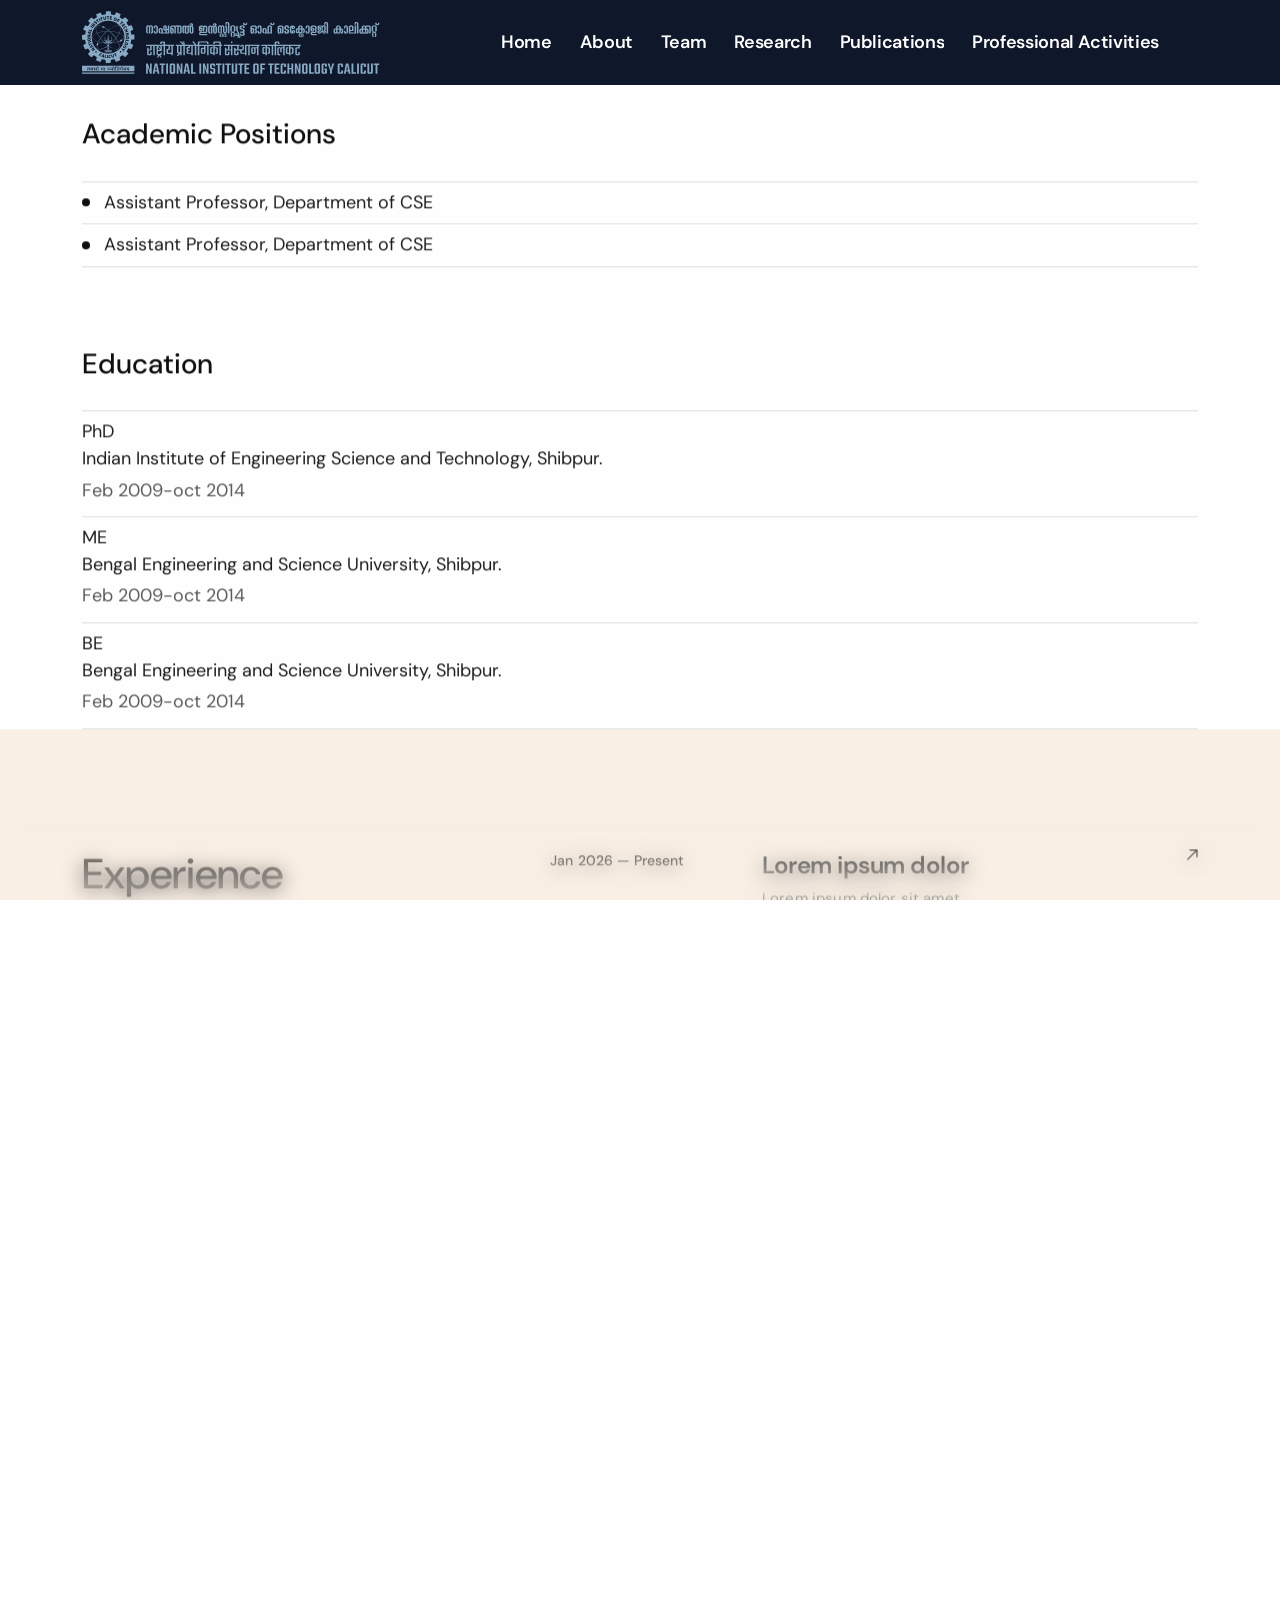
==== about.html @ 47cc39fa "add files via upload" ====
<!doctype html>
<html lang="en" data-bs-theme="light">

<head>
    <meta charset="UTF-8">
    <meta name="viewport" content="width=device-width, initial-scale=1.0">
    <meta http-equiv="x-ua-compatible" content="ie=edge">
    <meta name="description" content="Dr. Raju Hazari,Assistant Professor, Department of CSE">
        <title>Dr Raju Hazari-NITC</title>
    <!-- Favicon icon-->
    <link rel="shortcut icon" type="image/x-icon" href="img/favicon.png">

    <!-- Libs CSS -->
    <link rel="stylesheet" href="assets/css/vendors/carouselTicker.css">
    <link rel="stylesheet" href="assets/css/vendors/bootstrap.min.css">
    <link rel="stylesheet" href="assets/css/vendors/swiper-bundle.min.css">
    <link rel="stylesheet" href="assets/css/vendors/nice-select.css">
    <link rel="stylesheet" href="assets/css/vendors/font-awesome-pro.css">
    <link rel="stylesheet" href="assets/css/vendors/magnific-popup.css">
    <link rel="stylesheet" href="assets/css/vendors/odometer.css">
    <link rel="stylesheet" href="assets/css/vendors/spacing.css">

    <!-- Main CSS -->
    <link rel="stylesheet" href="assets/css/main.css">
</head>

<body class="">
    
    <header>

        <!-- header 2 area start -->
        <div class="at-header-area at-header-spacing header-transparent">
            <div class="container">
                <div class="row align-items-center">
                    <div class="col-xl-4 col-6">
                        <div class="at-header-logo">
                            <a href="index.html">
                                <img class="headimg" src="img/logo-white-01.svg" alt="NITC">
                                
                            </a>
                        </div>
                    </div>
                    <div class="col-xl-8 mx-auto d-none d-xl-flex justify-content-center">
                        <div class="at-main-menu d-inline-flex justify-content-center">
                            <nav class="at-mobile-menu-active">
                                <ul>
                                     <li>
                                        <a href="index.html">Home</a>
                                    
                                    </li>
                                    <li>
                                        <a href="about.html">About</a>
                                    
                                    </li>
                                     <li>
                                        <a href="#">Team</a>
                                        
                                    </li>
                                    <li>
                                        <a href="#">Research</a>
                                        
                                    </li>
                                     <li>
                                        <a href="#">Publications</a>
                                
                                    </li>
                                    
                                     <li>
                                        <a href="#">Professional Activities</a>
                                        
                                    </li>
                                    
                                </ul>
                            </nav>
                        </div>
                    </div>

                </div>
            </div>
        </div>
        <!-- header area end -->

        <!-- sticky-menu-area -->
        <button id="header-sticky" class="hamburger-open-btn hamburger-sticky-menu">
            <span>MENU</span>
            <span class="icon">

                <svg xmlns="http://www.w3.org/2000/svg" width="24" height="24" viewBox="0 0 24 24" fill="none">
                    <path d="M4 5C4 4.73478 4.10536 4.48043 4.29289 4.29289C4.48043 4.10536 4.73478 4 5 4H9C9.26522 4 9.51957 4.10536 9.70711 4.29289C9.89464 4.48043 10 4.73478 10 5V9C10 9.26522 9.89464 9.51957 9.70711 9.70711C9.51957 9.89464 9.26522 10 9 10H5C4.73478 10 4.48043 9.89464 4.29289 9.70711C4.10536 9.51957 4 9.26522 4 9V5ZM14 5C14 4.73478 14.1054 4.48043 14.2929 4.29289C14.4804 4.10536 14.7348 4 15 4H19C19.2652 4 19.5196 4.10536 19.7071 4.29289C19.8946 4.48043 20 4.73478 20 5V9C20 9.26522 19.8946 9.51957 19.7071 9.70711C19.5196 9.89464 19.2652 10 19 10H15C14.7348 10 14.4804 9.89464 14.2929 9.70711C14.1054 9.51957 14 9.26522 14 9V5ZM4 15C4 14.7348 4.10536 14.4804 4.29289 14.2929C4.48043 14.1054 4.73478 14 5 14H9C9.26522 14 9.51957 14.1054 9.70711 14.2929C9.89464 14.4804 10 14.7348 10 15V19C10 19.2652 9.89464 19.5196 9.70711 19.7071C9.51957 19.8946 9.26522 20 9 20H5C4.73478 20 4.48043 19.8946 4.29289 19.7071C4.10536 19.5196 4 19.2652 4 19V15ZM14 15C14 14.7348 14.1054 14.4804 14.2929 14.2929C14.4804 14.1054 14.7348 14 15 14H19C19.2652 14 19.5196 14.1054 19.7071 14.2929C19.8946 14.4804 20 14.7348 20 15V19C20 19.2652 19.8946 19.5196 19.7071 19.7071C19.5196 19.8946 19.2652 20 19 20H15C14.7348 20 14.4804 19.8946 14.2929 19.7071C14.1054 19.5196 14 19.2652 14 19V15Z" stroke="currentColor" stroke-width="2" stroke-linecap="round" stroke-linejoin="round" />
                </svg>
            </span>
        </button>
        <!-- sticky-menu-end -->

    </header>
    <!-- at-offcanvus-area-start -->

  
    <!-- offcanvas 2 start -->
    <div class="at-offcanvas-2-area">
        <div class="offcanvas-bg"></div>
        <div class="at-offcanvas-2-wrapper offcanvas-menu">
            <div class="at-offcanvas-2-left">
                <div class="at-header-logo d-flex justify-content-between align-items-center mb-50">
                    <a href="index.html">
                        <img class="dark-mode-invert" data-width="30" src="img/nitc_logo.svg" alt="Orisa">
                        
                    </a>
                    <span class="hamburger-close-btn">
                        <svg width="37" height="38" viewBox="0 0 37 38" fill="none" xmlns="http://www.w3.org/2000/svg">
                            <path d="M9.19141 9.80762L27.5762 28.1924" stroke="currentColor" stroke-width="1.5" stroke-linecap="round" stroke-linejoin="round" />
                            <path d="M9.19141 28.1924L27.5762 9.80761" stroke="currentColor" stroke-width="1.5" stroke-linecap="round" stroke-linejoin="round" />
                        </svg>
                    </span>
                </div>
                <div class="at-offcanvas-menu counter-row">
                    <nav></nav>
                </div>


                <span class="hamburger-close-btn hamburger-mobile-close-btn d-md-none">CLOSE</span>
            </div>
        </div>
    </div>
    <!-- offcanvas 2 end -->
    <div class="px-blur-bottom"></div>
    <!-- Begin magic cursor -->
    <div id="magic-cursor" class="cursor-black-bg">
        <div id="ball"></div>
    </div>
    <!-- End magic cursor -->
    <div id="smooth-wrapper">
        <div id="smooth-content" class="z-index-3">



            <!-- Main section 1 -->


            <main class="bg-neutral-0">

                <section class="sec-6-portfolio-details-3 overflow-hidden pt-100">
                    <div class="container">
                        <div class="row g-5">
                            <div class="col-md-12 sec-6-portfolio-details-3__col pt-100">
                                <h3 class="fz-font-3xl fw-500 neutral-950 mb-30">Academic Positions</h3>
                               <ul class="sec-6-portfolio-details-3__list ps-0 mb-0">
                                    <li>Assistant Professor, Department of CSE</li>
                                    <li>Assistant Professor, Department of CSE</li>
                                </ul>
                            </div>
                            
                            
                        </div>
                    </div>
                </section>

                   <section class="sec-6-portfolio-details-3 overflow-hidden pt-20">
                    <div class="container">
                        <div class="row g-5">
                            <div class="col-md-12 sec-6-portfolio-details-3__col pt-100">
                                <h3 class="fz-font-3xl fw-500 neutral-950 mb-30">Education</h3>
                               <ul class="sec-6-portfolio-details-3__list ps-0 mb-0">
                                    <li class="edctnli">PhD
                                        <span>Indian Institute of Engineering Science and Technology, Shibpur.</span>
                                        <span class="neutral-500">Feb 2009-oct 2014</span>
                                    </li>
                                    <li class="edctnli">ME  
                                        <span>Bengal Engineering and Science University, Shibpur.</span>
                                        <span class="neutral-500">Feb 2009-oct 2014</span>
                                    </li>

                                    <li class="edctnli">BE  
                                        <span>Bengal Engineering and Science University, Shibpur.</span>
                                        <span class="neutral-500">Feb 2009-oct 2014</span>
                                    </li>
                                </ul>
                            </div>
                            
                            
                        </div>
                    </div>
                </section>

                <!-- About section 1 -->
                <div class="sec-1-about pt-60 overflow-hidden">

                    <div class="container pt-100 pb-100">
                        <div class="row g-5">
                            <div class="col-lg-3">
                             
                                <h2 class="h3 mb-0">Experience</h2>
                                <h3 class="h6 fz-font-lg reveal-text">
                                    Lorem ipsum dolor sit amet, consectetur adipiscing elit. Duis commodo urna pulvinar suscipit feugiat.
                                     Curabitur quam justo, sagittis id ullamcorper in, sagittis at orci. 
                                </h3>
                            </div>
                            <div class="col-lg-8 ms-lg-auto block-journey">
                                <div class="journey-list-wrap">
                                    <div class="journey-list-line" aria-hidden="true"></div>
                                    <ul class="journey-list">
                                        <li class="journey-list__item border-bottom-100">
                                            <span class="journey-list__date neutral-900">Jan 2026 — Present</span>
                                            <div class="journey-list__body">
                                                <h4 class="h6 journey-list__title neutral-900">Lorem ipsum dolor</h4>
                                                <p class="journey-list__desc neutral-500">Lorem ipsum dolor sit amet.
                                                    
                                                </p>
                                            </div>
                                            <a href="#" class="journey-list__link neutral-900" aria-label="View details">
                                                <svg width="11" height="11" viewBox="0 0 11 11" fill="none" xmlns="http://www.w3.org/2000/svg">
                                                    <path d="M0.21967 9.40717C-0.0732232 9.70006 -0.0732232 10.1749 0.21967 10.4678C0.512563 10.7607 0.987437 10.7607 1.28033 10.4678L0.21967 9.40717ZM10.6875 0.75C10.6875 0.335786 10.3517 2.97145e-09 9.9375 1.50485e-07L3.1875 -2.70983e-07C2.77329 -2.70983e-07 2.4375 0.335786 2.4375 0.75C2.4375 1.16421 2.77329 1.5 3.1875 1.5H9.1875V7.5C9.1875 7.91421 9.52329 8.25 9.9375 8.25C10.3517 8.25 10.6875 7.91421 10.6875 7.5L10.6875 0.75ZM0.75 9.9375L1.28033 10.4678L10.4678 1.28033L9.9375 0.75L9.40717 0.21967L0.21967 9.40717L0.75 9.9375Z" fill="currentColor" />
                                                </svg>
                                            </a>
                                        </li>

                                        <li class="journey-list__item border-bottom-100">
                                            <span class="journey-list__date neutral-900">June 2019 — Dec 2021</span>
                                            <div class="journey-list__body">
                                                 <h4 class="h6 journey-list__title neutral-900">Lorem ipsum dolor</h4>
                                                <p class="journey-list__desc neutral-500">Lorem ipsum dolor sit amet.
                                                   </div>
                                            <a href="#" class="journey-list__link neutral-900" aria-label="View details">
                                                <svg width="11" height="11" viewBox="0 0 11 11" fill="none" xmlns="http://www.w3.org/2000/svg">
                                                    <path d="M0.21967 9.40717C-0.0732232 9.70006 -0.0732232 10.1749 0.21967 10.4678C0.512563 10.7607 0.987437 10.7607 1.28033 10.4678L0.21967 9.40717ZM10.6875 0.75C10.6875 0.335786 10.3517 2.97145e-09 9.9375 1.50485e-07L3.1875 -2.70983e-07C2.77329 -2.70983e-07 2.4375 0.335786 2.4375 0.75C2.4375 1.16421 2.77329 1.5 3.1875 1.5H9.1875V7.5C9.1875 7.91421 9.52329 8.25 9.9375 8.25C10.3517 8.25 10.6875 7.91421 10.6875 7.5L10.6875 0.75ZM0.75 9.9375L1.28033 10.4678L10.4678 1.28033L9.9375 0.75L9.40717 0.21967L0.21967 9.40717L0.75 9.9375Z" fill="currentColor" />
                                                </svg>
                                            </a>
                                        </li>

                                        <li class="journey-list__item border-bottom-100">
                                            <span class="journey-list__date neutral-900">Jan 2017 — May 2019</span>
                                            <div class="journey-list__body">
                                                  <h4 class="h6 journey-list__title neutral-900">Lorem ipsum dolor</h4>
                                                <p class="journey-list__desc neutral-500">Lorem ipsum dolor sit amet.
                                                </div>
                                            <a href="#" class="journey-list__link neutral-900" aria-label="View details">
                                                <svg width="11" height="11" viewBox="0 0 11 11" fill="none" xmlns="http://www.w3.org/2000/svg">
                                                    <path d="M0.21967 9.40717C-0.0732232 9.70006 -0.0732232 10.1749 0.21967 10.4678C0.512563 10.7607 0.987437 10.7607 1.28033 10.4678L0.21967 9.40717ZM10.6875 0.75C10.6875 0.335786 10.3517 2.97145e-09 9.9375 1.50485e-07L3.1875 -2.70983e-07C2.77329 -2.70983e-07 2.4375 0.335786 2.4375 0.75C2.4375 1.16421 2.77329 1.5 3.1875 1.5H9.1875V7.5C9.1875 7.91421 9.52329 8.25 9.9375 8.25C10.3517 8.25 10.6875 7.91421 10.6875 7.5L10.6875 0.75ZM0.75 9.9375L1.28033 10.4678L10.4678 1.28033L9.9375 0.75L9.40717 0.21967L0.21967 9.40717L0.75 9.9375Z" fill="currentColor" />
                                                </svg>
                                            </a>
                                        </li>
                                        <li class="journey-list__item border-bottom-100">
                                            <span class="journey-list__date neutral-900">Jan 2015 — Dec 2016</span>
                                            <div class="journey-list__body">
                                                  <h4 class="h6 journey-list__title neutral-900">Lorem ipsum dolor</h4>
                                                <p class="journey-list__desc neutral-500">Lorem ipsum dolor sit amet.
                                                 </div>
                                            <a href="#" class="journey-list__link neutral-900" aria-label="View details">
                                                <svg width="11" height="11" viewBox="0 0 11 11" fill="none" xmlns="http://www.w3.org/2000/svg">
                                                    <path d="M0.21967 9.40717C-0.0732232 9.70006 -0.0732232 10.1749 0.21967 10.4678C0.512563 10.7607 0.987437 10.7607 1.28033 10.4678L0.21967 9.40717ZM10.6875 0.75C10.6875 0.335786 10.3517 2.97145e-09 9.9375 1.50485e-07L3.1875 -2.70983e-07C2.77329 -2.70983e-07 2.4375 0.335786 2.4375 0.75C2.4375 1.16421 2.77329 1.5 3.1875 1.5H9.1875V7.5C9.1875 7.91421 9.52329 8.25 9.9375 8.25C10.3517 8.25 10.6875 7.91421 10.6875 7.5L10.6875 0.75ZM0.75 9.9375L1.28033 10.4678L10.4678 1.28033L9.9375 0.75L9.40717 0.21967L0.21967 9.40717L0.75 9.9375Z" fill="currentColor" />
                                                </svg>
                                            </a>
                                        </li>

                                        <li class="journey-list__item border-bottom-100">
                                            <span class="journey-list__date neutral-900">June 2012 — Dec 2014</span>
                                            <div class="journey-list__body">
                                                  <h4 class="h6 journey-list__title neutral-900">Lorem ipsum dolor</h4>
                                                <p class="journey-list__desc neutral-500">Lorem ipsum dolor sit amet.
                                                </div>
                                            <a href="#" class="journey-list__link neutral-900" aria-label="View details">
                                                <svg width="11" height="11" viewBox="0 0 11 11" fill="none" xmlns="http://www.w3.org/2000/svg">
                                                    <path d="M0.21967 9.40717C-0.0732232 9.70006 -0.0732232 10.1749 0.21967 10.4678C0.512563 10.7607 0.987437 10.7607 1.28033 10.4678L0.21967 9.40717ZM10.6875 0.75C10.6875 0.335786 10.3517 2.97145e-09 9.9375 1.50485e-07L3.1875 -2.70983e-07C2.77329 -2.70983e-07 2.4375 0.335786 2.4375 0.75C2.4375 1.16421 2.77329 1.5 3.1875 1.5H9.1875V7.5C9.1875 7.91421 9.52329 8.25 9.9375 8.25C10.3517 8.25 10.6875 7.91421 10.6875 7.5L10.6875 0.75ZM0.75 9.9375L1.28033 10.4678L10.4678 1.28033L9.9375 0.75L9.40717 0.21967L0.21967 9.40717L0.75 9.9375Z" fill="currentColor" />
                                                </svg>
                                            </a>
                                        </li>
                                    </ul>
                                </div>
                            </div>
                        </div>
                    </div>
                </div>


            
            </main>

  <!-- Footer placeholder to maintain scroll height -->
            <div class="footer-placeholder"></div>
        </div>
        <!-- prettier-ignore -->
        <!-- Footer 2 -->
        <footer class="footer-fixed-bottom bg-neutral-950 changeless">
            <div class="at-footer-area mp-footer-style mp-footer-style-2 pt-120 pb-0">
                <div class="container">


                    <!-- Divider -->
               <div class="footer-2-border text-center pt-40 pb-40">
                        <!-- Bottom section: Copyright | Let's Connect + Hours | Service tags -->
                        <div class="row g-4">
                            <div class="col-md-12">
                                <span class="at-footer-copyright">© 2026 Dr. Raju Hazari. All Rights Reserved. </span>
                                
                            </div>
                            
                        </div>
                    
                    </div>
                </div>
            </div>
        </footer>
    </div>
    <!-- back to top start -->
    <div class="back-to-top-wrapper">
        <button id="back_to_top" type="button" class="back-to-top-btn">
            <svg width="12" height="7" viewBox="0 0 12 7" fill="none" xmlns="http://www.w3.org/2000/svg">
                <path d="M11 6L6 1L1 6" stroke="currentColor" stroke-width="1.5" stroke-linecap="round" stroke-linejoin="round" />
            </svg>
        </button>
    </div>
    <!-- back to top end -->
    <!-- Libs JS -->
    <script src="assets/js/vendors/color-modes.js"></script>
    <script src="assets/js/vendors/jquery-3.7.1.min.js"></script>
    <script src="assets/js/vendors/plugin.js"></script>
    <script src="assets/js/vendors/bootstrap.min.js"></script>
    <script src="assets/js/vendors/swiper-bundle.min.js"></script>
    <script src="assets/js/vendors/jquery.carouselTicker.min.js"></script>
    <script src="assets/js/vendors/jquery.magnific-popup.min.js"></script>
    <script src="assets/js/vendors/jquery.odometer.min.js"></script>
    <script src="assets/js/vendors/jquery.appear.js"></script>
    <script src="assets/js/vendors/jquery.elevatezoom.js"></script>
    <script src="assets/js/vendors/nice-select.js"></script>
    <script src="assets/js/vendors/parallax.js"></script>
    <script src="assets/js/vendors/ripple-2.js"></script>
    <script src="assets/js/vendors/imagesloaded-pkgd.js"></script>
    <script src="assets/js/vendors/isotope.pkgd.min.js"></script>
    <script src="assets/js/vendors/image-hover-effects.js"></script>
    <script src="assets/js/at-cursor.js"></script>
    <script src="assets/js/main.js"></script>
</body>

</html>
---- assets/css/vendors/spacing.css ----
.mt-5 {
    margin-top: 5px !important
}

.mt-10 {
    margin-top: 10px
}

.mt-15 {
    margin-top: 15px
}

.mt-20 {
    margin-top: 20px
}

.mt-25 {
    margin-top: 25px
}

.mt-30 {
    margin-top: 30px
}

.mt-35 {
    margin-top: 35px
}

.mt-40 {
    margin-top: 40px
}

.mt-45 {
    margin-top: 45px
}

.mt-50 {
    margin-top: 50px
}

.mt-55 {
    margin-top: 55px
}

.mt-60 {
    margin-top: 60px
}

.mt-65 {
    margin-top: 65px
}

.mt-70 {
    margin-top: 70px
}

.mt-75 {
    margin-top: 75px
}

.mt-80 {
    margin-top: 80px
}

.mt-85 {
    margin-top: 85px
}

.mt-90 {
    margin-top: 90px
}

.mt-95 {
    margin-top: 95px
}

.mt-100 {
    margin-top: 100px
}

.mt-105 {
    margin-top: 105px
}

.mt-110 {
    margin-top: 110px
}

.mt-115 {
    margin-top: 115px
}

.mt-120 {
    margin-top: 120px
}

.mt-125 {
    margin-top: 125px
}

.mt-130 {
    margin-top: 130px
}

.mt-135 {
    margin-top: 135px
}

.mt-140 {
    margin-top: 140px
}

.mt-145 {
    margin-top: 145px
}

.mt-150 {
    margin-top: 150px
}

.mt-155 {
    margin-top: 155px
}

.mt-160 {
    margin-top: 160px
}

.mt-165 {
    margin-top: 165px
}

.mt-170 {
    margin-top: 170px
}

.mt-175 {
    margin-top: 175px
}

.mt-180 {
    margin-top: 180px
}

.mt-185 {
    margin-top: 185px
}

.mt-190 {
    margin-top: 190px
}

.mt-195 {
    margin-top: 195px
}

.mt-200 {
    margin-top: 200px
}

.mb-5 {
    margin-bottom: 5px !important
}

.mb-10 {
    margin-bottom: 10px
}

.mb-15 {
    margin-bottom: 15px
}

.mb-20 {
    margin-bottom: 20px
}

.mb-25 {
    margin-bottom: 25px
}

.mb-30 {
    margin-bottom: 30px
}

.mb-35 {
    margin-bottom: 35px
}

.mb-40 {
    margin-bottom: 40px
}

.mb-45 {
    margin-bottom: 45px
}

.mb-50 {
    margin-bottom: 50px
}

.mb-55 {
    margin-bottom: 55px
}

.mb-60 {
    margin-bottom: 60px
}

.mb-65 {
    margin-bottom: 65px
}

.mb-70 {
    margin-bottom: 70px
}

.mb-75 {
    margin-bottom: 75px
}

.mb-80 {
    margin-bottom: 80px
}

.mb-85 {
    margin-bottom: 85px
}

.mb-90 {
    margin-bottom: 90px
}

.mb-95 {
    margin-bottom: 95px
}

.mb-100 {
    margin-bottom: 100px
}

.mb-105 {
    margin-bottom: 105px
}

.mb-110 {
    margin-bottom: 110px
}

.mb-115 {
    margin-bottom: 115px
}

.mb-120 {
    margin-bottom: 120px
}

.mb-125 {
    margin-bottom: 125px
}

.mb-130 {
    margin-bottom: 130px
}

.mb-135 {
    margin-bottom: 135px
}

.mb-140 {
    margin-bottom: 140px
}

.mb-145 {
    margin-bottom: 145px
}

.mb-150 {
    margin-bottom: 150px
}

.mb-155 {
    margin-bottom: 155px
}

.mb-160 {
    margin-bottom: 160px
}

.mb-165 {
    margin-bottom: 165px
}

.mb-170 {
    margin-bottom: 170px
}

.mb-175 {
    margin-bottom: 175px
}

.mb-180 {
    margin-bottom: 180px
}

.mb-185 {
    margin-bottom: 185px
}

.mb-190 {
    margin-bottom: 190px
}

.mb-195 {
    margin-bottom: 195px
}

.mb-200 {
    margin-bottom: 200px
}

.ml-5 {
    margin-left: 5px
}

.ml-10 {
    margin-left: 10px
}

.ml-15 {
    margin-left: 15px
}

.ml-20 {
    margin-left: 20px
}

.ml-25 {
    margin-left: 25px
}

.ml-30 {
    margin-left: 30px
}

.ml-35 {
    margin-left: 35px
}

.ml-40 {
    margin-left: 40px
}

.ml-45 {
    margin-left: 45px
}

.ml-50 {
    margin-left: 50px
}

.ml-55 {
    margin-left: 55px
}

.ml-60 {
    margin-left: 60px
}

.ml-65 {
    margin-left: 65px
}

.ml-70 {
    margin-left: 70px
}

.ml-75 {
    margin-left: 75px
}

.ml-80 {
    margin-left: 80px
}

.ml-85 {
    margin-left: 85px
}

.ml-90 {
    margin-left: 90px
}

.ml-95 {
    margin-left: 95px
}

.ml-100 {
    margin-left: 100px
}

.ml-105 {
    margin-left: 105px
}

.ml-110 {
    margin-left: 110px
}

.ml-115 {
    margin-left: 115px
}

.ml-120 {
    margin-left: 120px
}

.ml-125 {
    margin-left: 125px
}

.ml-130 {
    margin-left: 130px
}

.ml-135 {
    margin-left: 135px
}

.ml-140 {
    margin-left: 140px
}

.ml-145 {
    margin-left: 145px
}

.ml-150 {
    margin-left: 150px
}

.ml-155 {
    margin-left: 155px
}

.ml-160 {
    margin-left: 160px
}

.ml-165 {
    margin-left: 165px
}

.ml-170 {
    margin-left: 170px
}

.ml-175 {
    margin-left: 175px
}

.ml-180 {
    margin-left: 180px
}

.ml-185 {
    margin-left: 185px
}

.ml-190 {
    margin-left: 190px
}

.ml-195 {
    margin-left: 195px
}

.ml-200 {
    margin-left: 200px
}

.mr-5 {
    margin-right: 5px
}

.mr-10 {
    margin-right: 10px
}

.mr-15 {
    margin-right: 15px
}

.mr-20 {
    margin-right: 20px
}

.mr-25 {
    margin-right: 25px
}

.mr-30 {
    margin-right: 30px
}

.mr-35 {
    margin-right: 35px
}

.mr-40 {
    margin-right: 40px
}

.mr-45 {
    margin-right: 45px
}

.mr-50 {
    margin-right: 50px
}

.mr-55 {
    margin-right: 55px
}

.mr-60 {
    margin-right: 60px
}

.mr-65 {
    margin-right: 65px
}

.mr-70 {
    margin-right: 70px
}

.mr-75 {
    margin-right: 75px
}

.mr-80 {
    margin-right: 80px
}

.mr-85 {
    margin-right: 85px
}

.mr-90 {
    margin-right: 90px
}

.mr-95 {
    margin-right: 95px
}

.mr-100 {
    margin-right: 100px
}

.mr-105 {
    margin-right: 105px
}

.mr-110 {
    margin-right: 110px
}

.mr-115 {
    margin-right: 115px
}

.mr-120 {
    margin-right: 120px
}

.mr-125 {
    margin-right: 125px
}

.mr-130 {
    margin-right: 130px
}

.mr-135 {
    margin-right: 135px
}

.mr-140 {
    margin-right: 140px
}

.mr-145 {
    margin-right: 145px
}

.mr-150 {
    margin-right: 150px
}

.mr-155 {
    margin-right: 155px
}

.mr-160 {
    margin-right: 160px
}

.mr-165 {
    margin-right: 165px
}

.mr-170 {
    margin-right: 170px
}

.mr-175 {
    margin-right: 175px
}

.mr-180 {
    margin-right: 180px
}

.mr-185 {
    margin-right: 185px
}

.mr-190 {
    margin-right: 190px
}

.mr-195 {
    margin-right: 195px
}

.mr-200 {
    margin-right: 200px
}

.pt-5 {
    padding-top: 5px !important
}

.pt-10 {
    padding-top: 10px
}

.pt-15 {
    padding-top: 15px
}

.pt-20 {
    padding-top: 20px
}

.pt-25 {
    padding-top: 25px
}

.pt-30 {
    padding-top: 30px
}

.pt-35 {
    padding-top: 35px
}

.pt-40 {
    padding-top: 40px
}

.pt-45 {
    padding-top: 45px
}

.pt-50 {
    padding-top: 50px
}

.pt-55 {
    padding-top: 55px
}

.pt-60 {
    padding-top: 60px
}

.pt-65 {
    padding-top: 65px
}

.pt-70 {
    padding-top: 70px
}

.pt-75 {
    padding-top: 75px
}

.pt-80 {
    padding-top: 80px
}

.pt-85 {
    padding-top: 85px
}

.pt-90 {
    padding-top: 90px
}

.pt-95 {
    padding-top: 95px
}

.pt-100 {
    padding-top: 100px
}

.pt-105 {
    padding-top: 105px
}

.pt-110 {
    padding-top: 110px
}

.pt-115 {
    padding-top: 115px
}

.pt-120 {
    padding-top: 120px
}

.pt-125 {
    padding-top: 125px
}

.pt-130 {
    padding-top: 130px
}

.pt-135 {
    padding-top: 135px
}

.pt-140 {
    padding-top: 140px
}

.pt-145 {
    padding-top: 145px
}

.pt-150 {
    padding-top: 150px
}

.pt-155 {
    padding-top: 155px
}

.pt-160 {
    padding-top: 160px
}

.pt-165 {
    padding-top: 165px
}

.pt-170 {
    padding-top: 170px
}

.pt-175 {
    padding-top: 175px
}

.pt-180 {
    padding-top: 180px
}

.pt-185 {
    padding-top: 185px
}

.pt-190 {
    padding-top: 190px
}

.pt-195 {
    padding-top: 195px
}

.pt-200 {
    padding-top: 200px
}

.pt-250 {
    padding-top: 250px
}

.pb-5 {
    padding-bottom: 5px !important
}

.pb-10 {
    padding-bottom: 10px
}

.pb-15 {
    padding-bottom: 15px
}

.pb-20 {
    padding-bottom: 20px
}

.pb-25 {
    padding-bottom: 25px
}

.pb-30 {
    padding-bottom: 30px
}

.pb-35 {
    padding-bottom: 35px
}

.pb-40 {
    padding-bottom: 40px
}

.pb-45 {
    padding-bottom: 45px
}

.pb-50 {
    padding-bottom: 50px
}

.pb-55 {
    padding-bottom: 55px
}

.pb-60 {
    padding-bottom: 60px
}

.pb-65 {
    padding-bottom: 65px
}

.pb-70 {
    padding-bottom: 70px
}

.pb-75 {
    padding-bottom: 75px
}

.pb-80 {
    padding-bottom: 80px
}

.pb-85 {
    padding-bottom: 85px
}

.pb-90 {
    padding-bottom: 90px
}

.pb-95 {
    padding-bottom: 95px
}

.pb-100 {
    padding-bottom: 100px
}

.pb-105 {
    padding-bottom: 105px
}

.pb-110 {
    padding-bottom: 110px
}

.pb-115 {
    padding-bottom: 115px
}

.pb-120 {
    padding-bottom: 120px
}

.pb-125 {
    padding-bottom: 125px
}

.pb-130 {
    padding-bottom: 130px
}

.pb-135 {
    padding-bottom: 135px
}

.pb-140 {
    padding-bottom: 140px
}

.pb-145 {
    padding-bottom: 145px
}

.pb-150 {
    padding-bottom: 150px
}

.pb-155 {
    padding-bottom: 155px
}

.pb-160 {
    padding-bottom: 160px
}

.pb-165 {
    padding-bottom: 165px
}

.pb-170 {
    padding-bottom: 170px
}

.pb-175 {
    padding-bottom: 175px
}

.pb-180 {
    padding-bottom: 180px
}

.pb-185 {
    padding-bottom: 185px
}

.pb-190 {
    padding-bottom: 190px
}

.pb-195 {
    padding-bottom: 195px
}

.pb-200 {
    padding-bottom: 200px
}

.pl-5 {
    padding-left: 5px
}

.pl-10 {
    padding-left: 10px
}

.pl-15 {
    padding-left: 15px
}

.pl-20 {
    padding-left: 20px
}

.pl-25 {
    padding-left: 25px
}

.pl-30 {
    padding-left: 30px
}

.pl-35 {
    padding-left: 35px
}

.pl-40 {
    padding-left: 40px
}

.pl-45 {
    padding-left: 45px
}

.pl-50 {
    padding-left: 50px
}

.pl-55 {
    padding-left: 55px
}

.pl-60 {
    padding-left: 60px
}

.pl-65 {
    padding-left: 65px
}

.pl-70 {
    padding-left: 70px
}

.pl-75 {
    padding-left: 75px
}

.pl-80 {
    padding-left: 80px
}

.pl-85 {
    padding-left: 85px
}

.pl-90 {
    padding-left: 90px
}

.pl-95 {
    padding-left: 95px
}

.pl-100 {
    padding-left: 100px
}

.pl-105 {
    padding-left: 105px
}

.pl-110 {
    padding-left: 110px
}

.pl-115 {
    padding-left: 115px
}

.pl-120 {
    padding-left: 120px
}

.pl-125 {
    padding-left: 125px
}

.pl-130 {
    padding-left: 130px
}

.pl-135 {
    padding-left: 135px
}

.pl-140 {
    padding-left: 140px
}

.pl-145 {
    padding-left: 145px
}

.pl-150 {
    padding-left: 150px
}

.pl-155 {
    padding-left: 155px
}

.pl-160 {
    padding-left: 160px
}

.pl-165 {
    padding-left: 165px
}

.pl-170 {
    padding-left: 170px
}

.pl-175 {
    padding-left: 175px
}

.pl-180 {
    padding-left: 180px
}

.pl-185 {
    padding-left: 185px
}

.pl-190 {
    padding-left: 190px
}

.pl-195 {
    padding-left: 195px
}

.pl-200 {
    padding-left: 200px
}

.pr-5 {
    padding-right: 5px
}

.pr-10 {
    padding-right: 10px
}

.pr-15 {
    padding-right: 15px
}

.pr-20 {
    padding-right: 20px
}

.pr-25 {
    padding-right: 25px
}

.pr-30 {
    padding-right: 30px
}

.pr-35 {
    padding-right: 35px
}

.pr-40 {
    padding-right: 40px
}

.pr-45 {
    padding-right: 45px
}

.pr-50 {
    padding-right: 50px
}

.pr-55 {
    padding-right: 55px
}

.pr-60 {
    padding-right: 60px
}

.pr-65 {
    padding-right: 65px
}

.pr-70 {
    padding-right: 70px
}

.pr-75 {
    padding-right: 75px
}

.pr-80 {
    padding-right: 80px
}

.pr-85 {
    padding-right: 85px
}

.pr-90 {
    padding-right: 90px
}

.pr-95 {
    padding-right: 95px
}

.pr-100 {
    padding-right: 100px
}

.pr-105 {
    padding-right: 105px
}

.pr-110 {
    padding-right: 110px
}

.pr-115 {
    padding-right: 115px
}

.pr-120 {
    padding-right: 120px
}

.pr-125 {
    padding-right: 125px
}

.pr-130 {
    padding-right: 130px
}

.pr-135 {
    padding-right: 135px
}

.pr-140 {
    padding-right: 140px
}

.pr-145 {
    padding-right: 145px
}

.pr-150 {
    padding-right: 150px
}

.pr-155 {
    padding-right: 155px
}

.pr-160 {
    padding-right: 160px
}

.pr-165 {
    padding-right: 165px
}

.pr-170 {
    padding-right: 170px
}

.pr-175 {
    padding-right: 175px
}

.pr-180 {
    padding-right: 180px
}

.pr-185 {
    padding-right: 185px
}

.pr-190 {
    padding-right: 190px
}

.pr-195 {
    padding-right: 195px
}

.pr-200 {
    padding-right: 200px
}

.pr-250 {
    padding-right: 250px
}
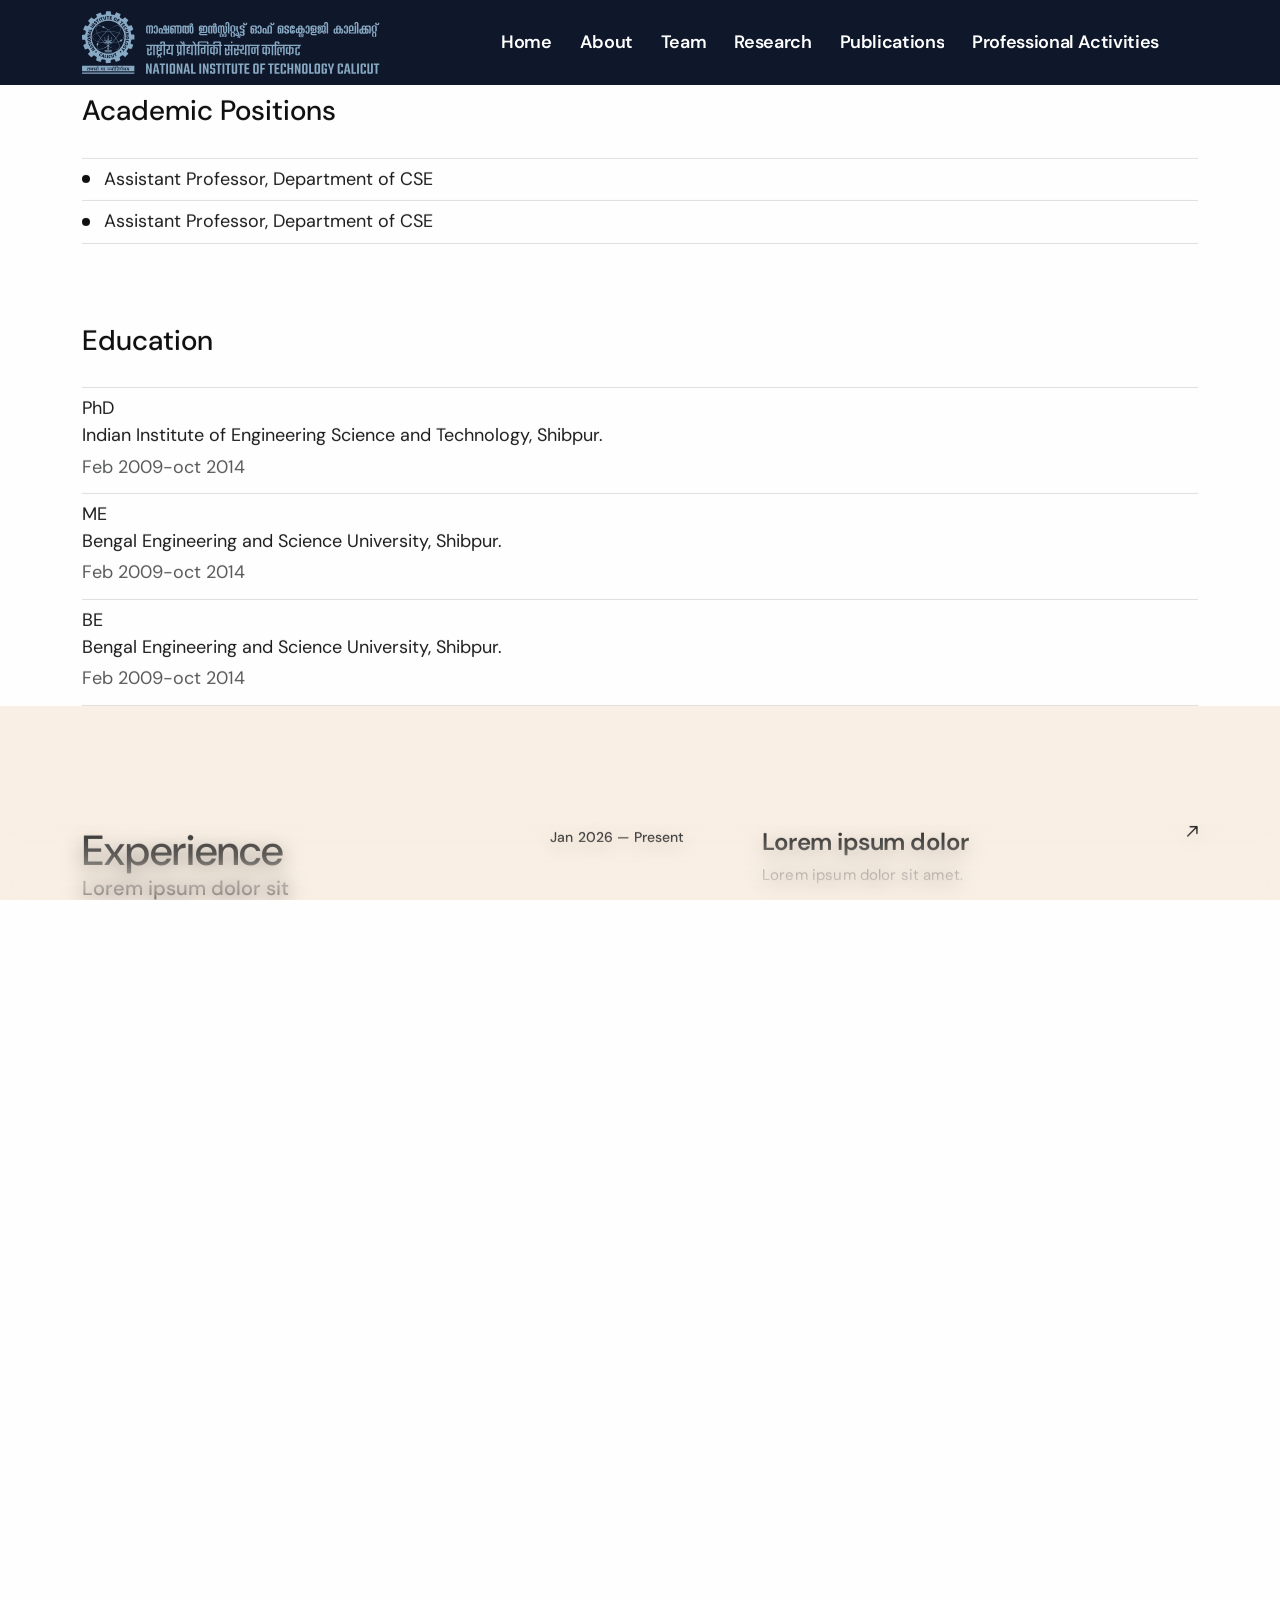
==== commit 334eda1c: "Add files via upload" ====
--- a/about.html
+++ b/about.html
@@ -61,7 +61,7 @@
                                         
                                     </li>
                                      <li>
-                                        <a href="#">Publications</a>
+                                        <a href="publication.html">Publications</a>
                                 
                                     </li>
                                     
